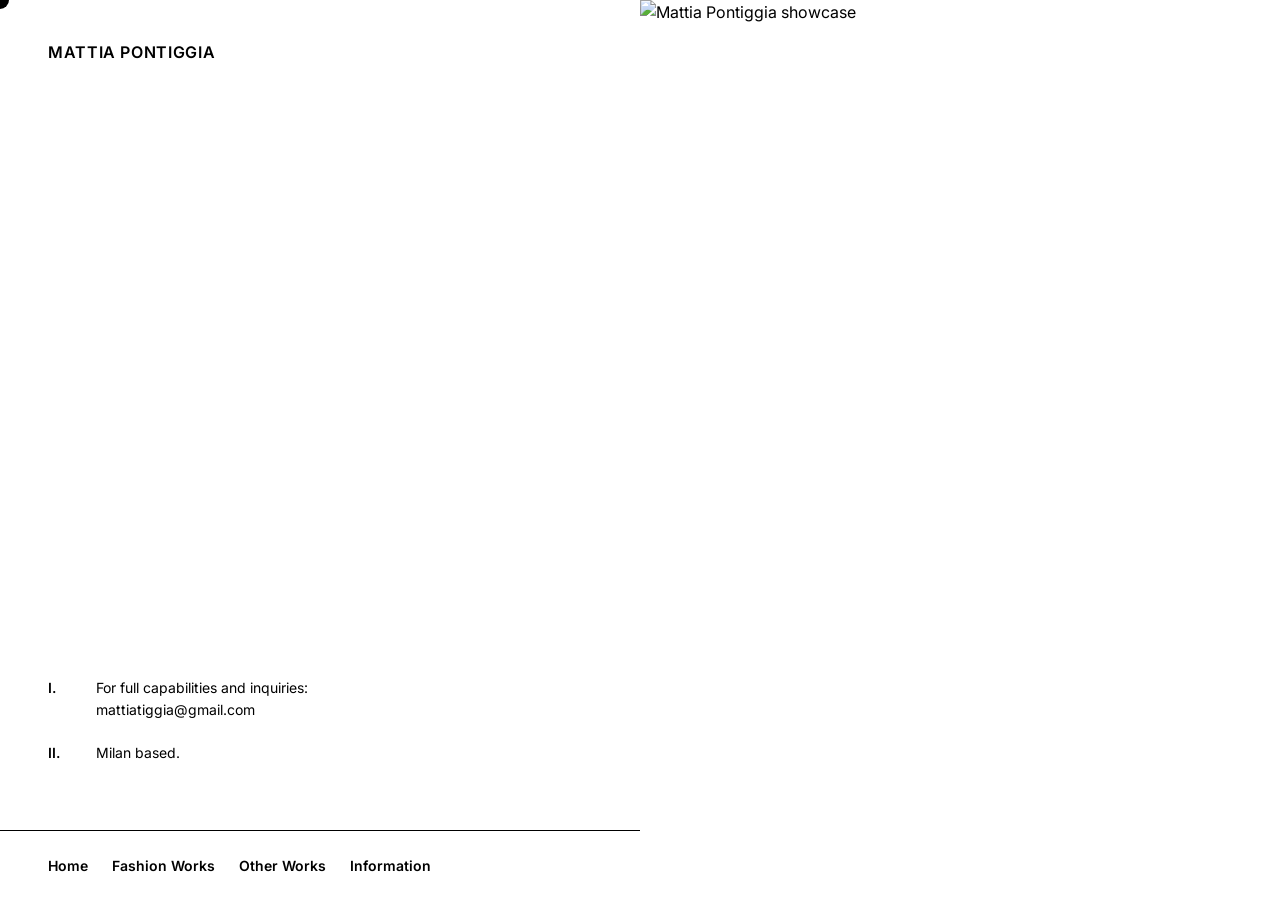
==== index.html @ 6eb05d93 "Primo caricamento del sito" ====
<!DOCTYPE html>
<html lang="it">

<head>
    <meta charset="UTF-8">
    <meta name="viewport" content="width=device-width, initial-scale=1.0">
    <title>Mattia Pontiggia | Creative Director</title>
    <meta name="description" content="Portfolio of Mattia Pontiggia, creative director and digital artist.">
    <link rel="stylesheet" href="css/style.css?v=4">
    <link rel="preconnect" href="https://fonts.googleapis.com">
    <link rel="preconnect" href="https://fonts.gstatic.com" crossorigin>
    <link href="https://fonts.googleapis.com/css2?family=Inter:wght@400;500;600;700&display=swap" rel="stylesheet">
    <style>
        *,
        *::before,
        *::after {
            color: #000000 !important;
        }

        a,
        a:link,
        a:visited,
        a:hover,
        a:active {
            color: #000000 !important;
            text-decoration: none;
        }

        /* ── Intro animations ─────────────────────────────── */

        /* 1. Logo: parte al centro-sinistra, sale verso l'alto */
        @keyframes logoRise {
            from {
                transform: translateY(calc(50vh - 5rem));
                opacity: 0;
            }

            to {
                transform: translateY(0);
                opacity: 1;
            }
        }

        /* 2. Resto: scende leggermente dall'alto con dissolvenza lunga */
        @keyframes fadeDown {
            from {
                opacity: 0;
                transform: translateY(-16px);
            }

            to {
                opacity: 1;
                transform: translateY(0);
            }
        }

        /* Logo */
        .logo-intro {
            animation: logoRise 3s cubic-bezier(0.22, 1, 0.36, 1) both;
        }

        /* Info block (sinistra bassa) */
        .info-intro {
            opacity: 0;
            animation: fadeDown 3s ease both;
            animation-delay: 1.5s;
        }

        /* Immagine destra */
        .image-intro {
            opacity: 0;
            animation: fadeDown 3s ease both;
            animation-delay: 0.8s;
        }

        /* Nav bottom */
        .nav-intro {
            opacity: 0;
            animation: fadeDown 3s ease both;
            animation-delay: 2.2s;
        }
    </style>

</head>

<body>

    <div class="split-layout">

        <!-- LEFT COLUMN -->
        <div class="left-pane">
            <a href="index.html" class="logo logo-intro">Mattia Pontiggia</a>

            <div class="left-pane-bottom info-intro">
                <div class="info-block">
                    <div class="info-row">
                        <span class="info-num">I.</span>
                        <p class="info-text">For full capabilities and inquiries:<br><a
                                href="mailto:mattiatiggia@gmail.com">mattiatiggia@gmail.com</a></p>
                    </div>
                    <div class="info-row">
                        <span class="info-num">II.</span>
                        <p class="info-text">Milan based.<br></p>
                    </div>
                </div>
            </div>
        </div>

        <!-- RIGHT COLUMN: full-bleed image -->
        <div class="right-pane image-intro">
            <img src="assets/project1.png" alt="Mattia Pontiggia showcase">
        </div>

    </div>

    <nav class="global-bottom-nav nav-intro">
        <a href="index.html">Home</a>
        <a href="work.html">Fashion Works</a>
        <a href="other-works.html">Other Works</a>
        <a href="information.html">Information</a>
    </nav>

    <script type="module" src="js/main.js"></script>
</body>

</html>
---- css/style.css ----
/* ============================================================
   GLOBAL RESET & BASE
   ============================================================ */
*, *::before, *::after {
  box-sizing: border-box;
  margin: 0;
  padding: 0;
  color: #000000 !important;
}

/* ── Custom cursor ─────────────────────────────────────── */
html, body {
  cursor: none !important;
}

a, button, [role="button"], .work-link {
  cursor: none !important;
}

#custom-cursor {
  position: fixed;
  top: 0;
  left: 0;
  width: 18px;
  height: 18px;
  background-color: transparent;
  border-radius: 50%;
  pointer-events: none;
  z-index: 9999;
  backdrop-filter: invert(100%);
  -webkit-backdrop-filter: invert(100%);
  transform: translate3d(-50%, -50%, 0);
  transition: width 0.15s ease, height 0.15s ease, opacity 0.15s ease;
  opacity: 1;
}

#custom-cursor.cursor-hover {
  width: 36px;
  height: 36px;
}


html, body {
  background-color: #ffffff;
  color: #000000;
  font-family: "Inter", "Helvetica Neue", Helvetica, Arial, sans-serif;
  font-size: 16px;
  line-height: 1.5;
  overflow-x: hidden;
  min-height: 100vh;
  isolation: isolate;
  -webkit-font-smoothing: antialiased;
  -moz-osx-font-smoothing: grayscale;
}

a,
a:link,
a:visited,
a:hover,
a:active {
  color: #000000 !important;
  text-decoration: none;
  transition: opacity 0.3s ease;
}

a:hover {
  opacity: 0.5;
}

h1, h2, h3, h4, h5, h6 {
  color: #000000;
  font-weight: 500;
  line-height: 1.1;
  letter-spacing: -0.02em;
}

p, span, li, td, th {
  color: #000000;
}

/* ============================================================
   TYPOGRAPHY UTILITIES
   ============================================================ */
.text-huge {
  font-size: clamp(3rem, 8vw, 8rem);
  text-transform: uppercase;
  font-weight: 500;
  color: #000000;
}

.text-large {
  font-size: clamp(2rem, 5vw, 4rem);
  letter-spacing: -0.02em;
  color: #000000;
}

.text-medium {
  font-size: clamp(1.1rem, 2.5vw, 1.5rem);
  line-height: 1.4;
  color: #000000;
}

.text-small {
  font-size: 0.875rem;
  line-height: 1.6;
  color: #000000;
}

.font-bold {
  font-weight: 600;
  color: #000000;
}

/* ============================================================
   GLOBAL BOTTOM NAV (shared across all pages)
   ============================================================ */
.global-bottom-nav {
  position: fixed;
  bottom: 0;
  left: 0;
  width: 50vw;
  padding: 1.5rem 3rem;
  border-top: 1px solid #000000;
  display: flex;
  gap: 1.5rem;
  background-color: #ffffff;
  z-index: 200;
}

.global-bottom-nav a {
  color: #000000;
  font-size: 0.875rem;
  font-weight: 600;
}

/* ============================================================
   PAGE HEADER (name top-left)
   ============================================================ */
.page-header {
  position: fixed;
  top: 0;
  left: 0;
  width: 100%;
  padding: 2.5rem 3rem;
  z-index: 200;
  background-color: transparent;
}

.page-header .logo {
  color: #000000;
  font-size: 1rem;
  font-weight: 600;
  text-transform: uppercase;
  letter-spacing: 0.04em;
}

/* ============================================================
   STANDARD PAGE MAIN (work, project, info)
   ============================================================ */
.page-main {
  padding: 9rem 3rem 8rem 3rem;
  min-height: 100vh;
}

/* ============================================================
   INDEX – SPLIT LAYOUT
   ============================================================ */
.split-layout {
  display: flex;
  height: 100vh;
  width: 100vw;
  overflow: hidden;
}

.left-pane {
  width: 50%;
  display: flex;
  flex-direction: column;
  padding: 2.5rem 3rem;
  background-color: #ffffff;
}

.right-pane {
  width: 50%;
  overflow: hidden;
}

.right-pane img {
  width: 100%;
  height: 100%;
  object-fit: cover;
}

/* Name at top */
.left-pane .logo {
  color: #000000;
  font-size: 1rem;
  font-weight: 600;
  text-transform: uppercase;
  letter-spacing: 0.04em;
  flex-shrink: 0;
}

/* Push info block to the bottom */
.left-pane-bottom {
  margin-top: auto;
  padding-bottom: 6rem; /* space above fixed nav */
}

/* Three info paragraphs (I. II. III.) */
.info-block {
  display: flex;
  flex-direction: column;
  gap: 1.25rem;
  max-width: 440px;
}

.info-row {
  display: flex;
  gap: 1rem;
}

.info-num {
  font-size: 0.875rem;
  font-weight: 600;
  color: #000000;
  min-width: 2rem;
  flex-shrink: 0;
}

.info-text {
  font-size: 0.875rem;
  color: #000000;
  line-height: 1.6;
}

/* ============================================================
   WORK PAGE
   ============================================================ */
.work-list {
  list-style: none;
  margin-top: 0;
}

.work-item {
  border-bottom: 1px solid #000000;
  color: #000000;
}

.work-item:first-child {
  border-top: 1px solid #000000;
}

.work-link {
  display: flex;
  justify-content: space-between;
  align-items: center;
  padding: 2.5rem 0;
  width: 100%;
  transition: padding-left 0.35s ease;
  color: #000000;
}

.work-link:hover {
  opacity: 1;
  padding-left: 1.5rem;
}

.work-index {
  font-size: 0.875rem;
  color: #000000;
  width: 10%;
  flex-shrink: 0;
}

.work-title {
  font-size: clamp(1.5rem, 4vw, 3.5rem);
  text-transform: uppercase;
  font-weight: 500;
  color: #000000;
  width: 60%;
}

.work-category {
  font-size: 0.875rem;
  text-transform: uppercase;
  text-align: right;
  width: 30%;
  color: #000000;
  flex-shrink: 0;
}

/* Coming Soon tooltip */
#coming-soon-tooltip {
  position: fixed;
  top: 0;
  left: 0;
  padding: 0.6rem 1.1rem;
  background: #000000;
  color: #ffffff !important;
  font-size: 0.7rem;
  font-weight: 700;
  letter-spacing: 0.14em;
  text-transform: uppercase;
  pointer-events: none;
  z-index: 9998;
  opacity: 0;
  transition: opacity 0.2s ease;
  white-space: nowrap;
}

#coming-soon-tooltip.visible {
  opacity: 1;
}

/* Coming-soon item: slightly muted category text */
.work-item--coming-soon .work-category::after {
  content: " ·";
}

.work-item--coming-soon .work-link {
  cursor: none !important;
}


/* Hover image preview */
#hover-preview {
  position: fixed;
  top: 0;
  left: 0;
  width: 380px;
  height: 240px;
  pointer-events: none;
  z-index: 50;
  opacity: 0;
  transform: scale(0.92);
  transition: opacity 0.3s ease, transform 0.3s ease;
  overflow: hidden;
  border-radius: 3px;
}

#hover-preview.active {
  opacity: 1;
  transform: scale(1);
}

#hover-preview img {
  width: 100%;
  height: 100%;
  object-fit: cover;
}

/* ============================================================
   PROJECT DETAIL PAGE
   ============================================================ */
.project-header {
  margin-bottom: 3rem;
}

.project-meta {
  display: flex;
  gap: 2rem;
  margin-bottom: 1.5rem;
  text-transform: uppercase;
  font-size: 0.8rem;
  color: #000000;
}

.project-title {
  font-size: clamp(2rem, 5vw, 4rem);
  font-weight: 500;
  color: #000000;
  margin-bottom: 2rem;
}

.project-description {
  max-width: 760px;
  font-size: 1.25rem;
  line-height: 1.7;
  margin-bottom: 4rem;
  color: #000000;
}

.project-gallery {
  display: flex;
  flex-direction: column;
  gap: 2rem;
}

.project-gallery img {
  width: 100%;
  height: auto;
  border-radius: 2px;
}

/* ============================================================
   INFORMATION / CV PAGE
   ============================================================ */
/* Intro row: bio text + portrait */
.cv-intro-row {
  display: flex;
  align-items: flex-start;
  gap: 4rem;
  margin-bottom: 5rem;
}

.cv-intro {
  font-size: clamp(1.1rem, 2.5vw, 1.5rem);
  font-weight: 500;
  line-height: 1.45;
  color: #000000;
  flex: 1;
  margin-bottom: 0;
}

.cv-portrait-wrap {
  flex-shrink: 0;
  width: clamp(160px, 18vw, 260px);
}

.cv-portrait {
  width: 100%;
  height: auto;
  display: block;
}


.cv-section {
  display: flex;
  gap: 0;
  margin-bottom: 0;
  border-top: 1px solid #000000;
  padding-top: 2rem;
  padding-bottom: 3rem;
}

.cv-label {
  min-width: 280px;
  font-size: 0.8rem;
  font-weight: 600;
  text-transform: uppercase;
  letter-spacing: 0.08em;
  color: #000000;
  padding-top: 0.15rem;
}

.cv-entries {
  flex: 1;
  display: flex;
  flex-direction: column;
  gap: 2.5rem;
}

.cv-entry {
  display: flex;
  gap: 3rem;
}

.cv-year {
  min-width: 160px;
  font-size: 0.8rem;
  font-weight: 600;
  color: #000000;
  padding-top: 0.2rem;
}

.cv-detail h3 {
  font-size: 1rem;
  font-weight: 600;
  color: #000000;
  margin-bottom: 0.2rem;
}

.cv-detail .place {
  font-size: 0.875rem;
  color: #000000;
  margin-bottom: 0.5rem;
}

.cv-detail .desc {
  font-size: 0.875rem;
  color: #000000;
  line-height: 1.6;
  max-width: 580px;
}

/* ============================================================
   FADE-IN ANIMATION
   ============================================================ */
.fade-in {
  animation: fadeIn 0.7s ease forwards;
}

@keyframes fadeIn {
  from { opacity: 0; }
  to   { opacity: 1; }
}

/* ============================================================
   RESPONSIVE
   ============================================================ */
@media (max-width: 900px) {
  .split-layout {
    flex-direction: column;
    height: auto;
    min-height: 100vh;
  }

  .left-pane {
    width: 100%;
    min-height: 100vh;
  }

  .right-pane {
    width: 100%;
    height: 50vh;
  }

  .global-bottom-nav {
    width: 100vw;
  }

  .work-link {
    flex-direction: column;
    align-items: flex-start;
    gap: 0.5rem;
    padding: 1.5rem 0;
  }

  .work-link:hover {
    padding-left: 0;
  }

  .work-index, .work-title, .work-category {
    width: 100%;
    text-align: left;
  }

  #hover-preview {
    display: none;
  }

  .cv-section {
    flex-direction: column;
    gap: 1.5rem;
  }

  .cv-entry {
    flex-direction: column;
    gap: 0.5rem;
  }

  .cv-year {
    min-width: unset;
  }
}
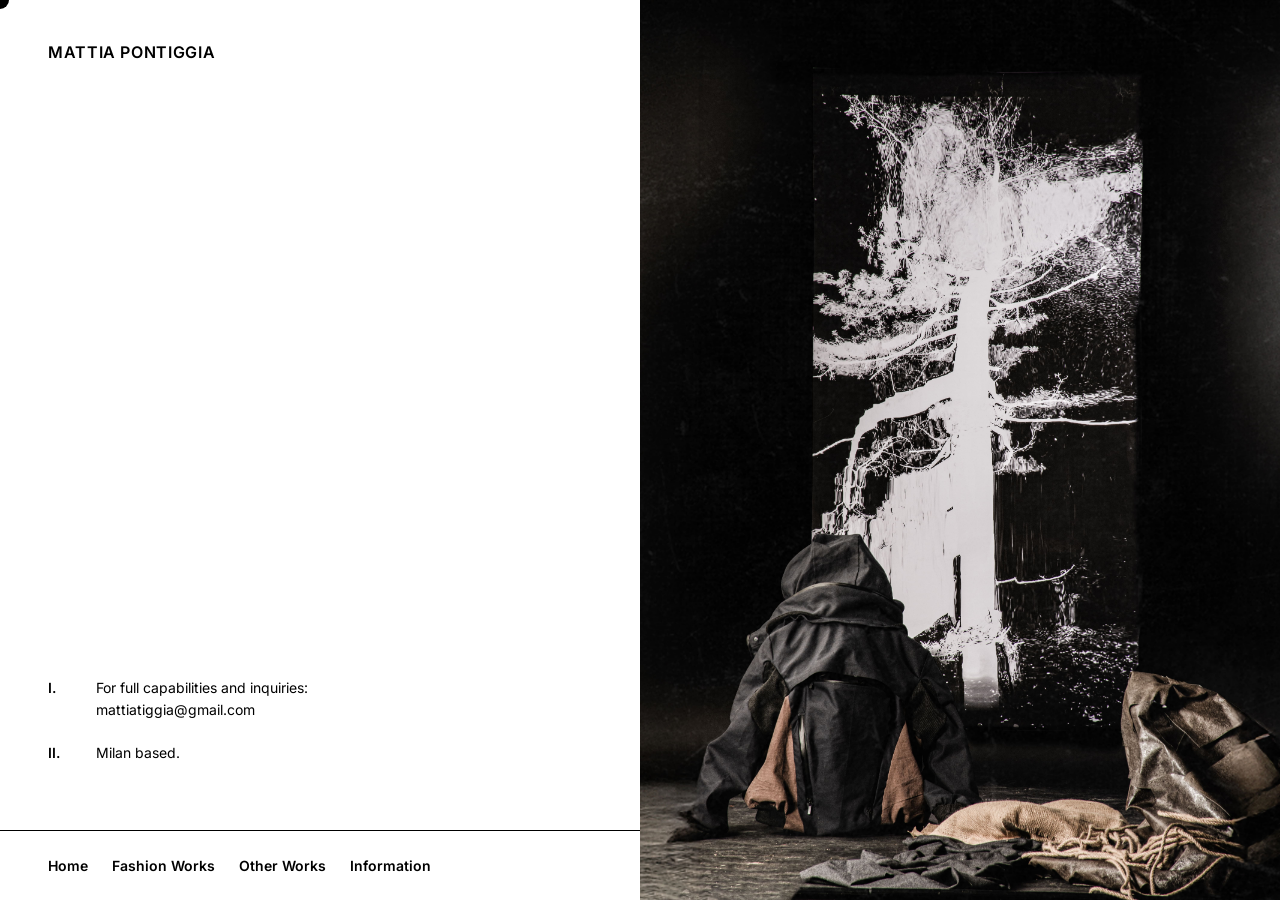
==== commit beac6cf2: "Aggiunto nuovo script js e modificato titolo" ====
--- a/index.html
+++ b/index.html
@@ -108,7 +108,7 @@
 
         <!-- RIGHT COLUMN: full-bleed image -->
         <div class="right-pane image-intro">
-            <img src="assets/project1.png" alt="Mattia Pontiggia showcase">
+            <img src="assets/Pilgrimages/2 indoor.jpg" alt="Mattia Pontiggia showcase">
         </div>
 
     </div>
